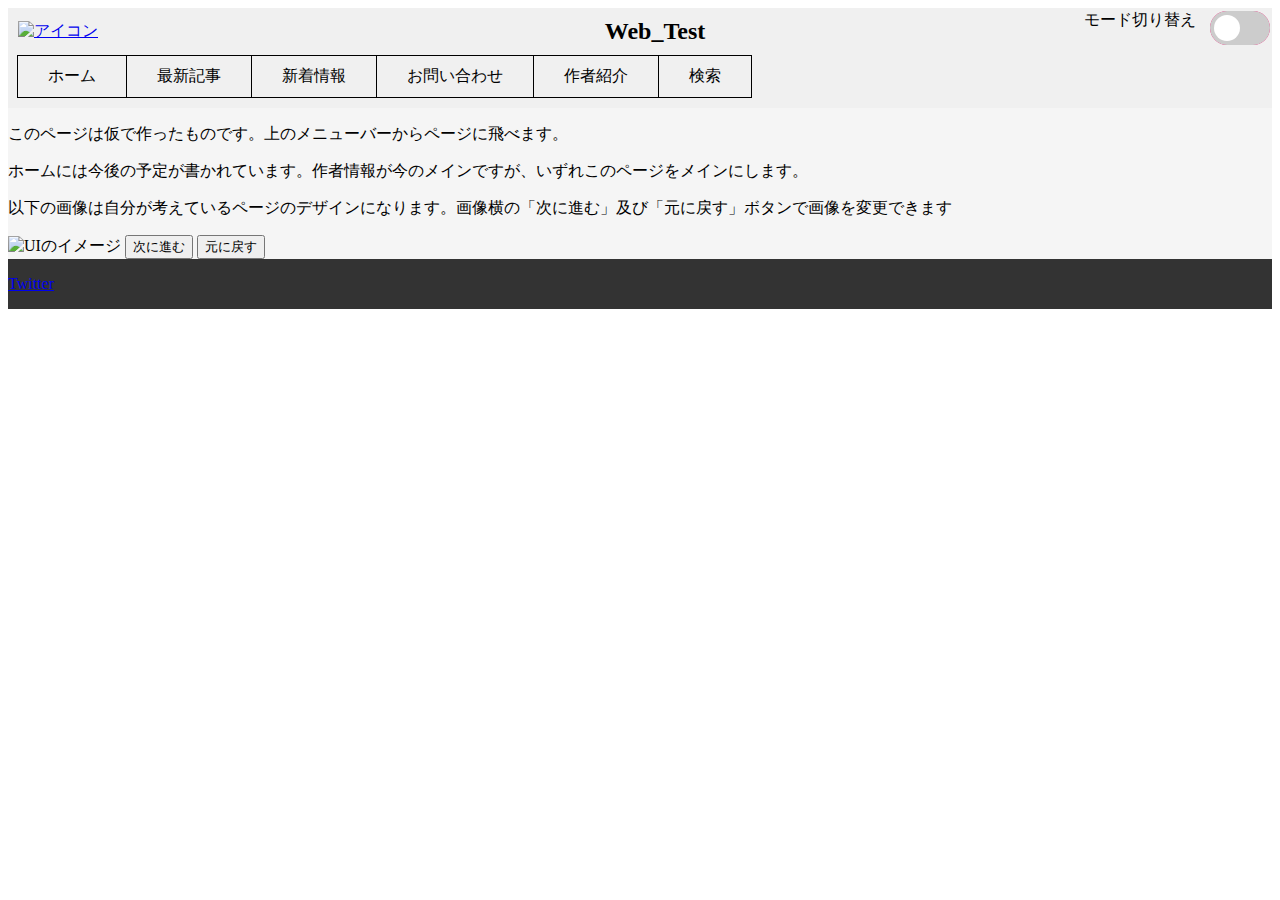
==== tategase/main/index.html @ ea72dccb "test_6" ====
<!DOCTYPE html>
<html lang="ja">
    <head>
        <meta charset="UTF-8">
        <title>HTML, CSS and JavaScript demo</title>
        <link rel="stylesheet" href="./mystyle.css">
        <link rel="stylesheet" href="./darkmode.css">
        
        <!-- JavaScript -->
        <script src="myjs.js"></script>
        <script src="darkmode.js"></script>
    </head>
    <body>
        <header class="header">
            <div class="header-inner">
                <a href="#">
                    <img src="https://cdn.icon-icons.com/icons2/3377/PNG/512/t_letter_icon_212312.png" alt="アイコン" class="header-icon">
                </a>
                <div class="header-title">Web_Test</div>
                <div class="header-controls">
                    <div class="dark-mode-switch">
                        <span class="dark-mode-text">モード切り替え</span>
                        <label class="switch">
                            <input type="checkbox" id="mode">
                            <span class="slider round"></span>
                        </label>
                    </div>
                </div>
            </div>
            <nav>
                <ul class="nav">
                    <li><a href="/tategase/home/home.html">ホーム</a></li>
                    <li><a href="#">最新記事</a></li>
                    <li><a href="#">新着情報</a></li>
                    <li><a href="#">お問い合わせ</a></li>
                    <li><a href="/tategase/author/tategase.html">作者紹介</a></li>
                    <li><a href="/tategase/search/search.html">検索</a></li>
                </ul>
            </nav>
        </header>
    <main>
        <p>このページは仮で作ったものです。上のメニューバーからページに飛べます。</p>
        <p>ホームには今後の予定が書かれています。作者情報が今のメインですが、いずれこのページをメインにします。</p>
        <p>以下の画像は自分が考えているページのデザインになります。画像横の「次に進む」及び「元に戻す」ボタンで画像を変更できます</p>
        <img src="tategase/image/room_art_1.jpg" id="ui" alt="UIのイメージ" class="ui-image" width="200px" >
        <input type="button" value="次に進む" onclick="imagechange3();">
        <input type="button" value="元に戻す" onclick="imagechange4();">
    </main>
    <footer>
        <div class="social-links">
            <a href="https://twitter.com/tategase" target="_blank" rel="noopener noreferrer" class="social-icon twitter-icon">Twitter</a>
            <!-- <a href=# class="social-icon line-icon">LINE</a> -->
            <!-- 他のSNSアイコンも同様に追加 -->
        </div>
    </footer>
</body>
</html>
---- tategase/main/mystyle.css ----
@charset "UTF-8";
body {
  background-color: #f5f5f5;
}

header {
  background-color: #add8e6;
}

.content {
  padding: 20px;
}

#editor, #preview {
  width: 100%;
  height: 200px;
}

#preview {
  border: 1px solid #000;
}

.header {
  background-color: #f0f0f0;
  color: black;
  padding: 10px;
  display: flex;
  flex-direction: column;
  align-items: flex-start;
}
.header-inner {
  width: 100%;
  display: flex;
  justify-content: space-between;
  align-items: center;
  margin-bottom: 10px;
}
.header-controls, .header-icon {
  width: 50px;
  margin-right: 10px;
}
.header-title {
  font-size: 24px;
  font-weight: bold;
}

/* フッタースタイル */
footer {
  background-color: #333;
  color: white;
  text-align: left;
  padding: 1em 0;
}

.nav {
  list-style: none;
  margin: 0;
  padding: 0;
  display: flex;
}
.nav li {
  padding: 10px 30px;
  display: inline-block;
  margin-left: -1px;
  transition: background-color 0.2s;
  border: 1px solid black;
}
.nav li:hover {
  background-color: grey;
}
.nav li a {
  text-decoration: none;
  color: black;
  display: block;
}

[data-theme=dark] {
  background-color: #333;
  color: white;
}
[data-theme=dark] .nav li {
  border-color: #555;
}
[data-theme=dark] .nav li a {
  color: black;
}
[data-theme=dark] .nav li:hover {
  background-color: #555;
}

.dark-mode-switch {
  position: absolute;
  right: 10px;
  top: 10px;
}

.dark-mode-text {
  margin-right: 10px;
  font-size: 16px;
}

.switch {
  position: relative;
  display: inline-block;
  width: 60px;
  height: 34px;
}
.switch input {
  opacity: 0;
  width: 0;
  height: 0;
}
.switch .slider {
  position: absolute;
  cursor: pointer;
  top: 0;
  left: 0;
  right: 0;
  bottom: 0;
  background-color: #CCC;
  transition: 0.4s;
}
.switch .slider:before {
  position: absolute;
  content: "";
  height: 26px;
  width: 26px;
  left: 4px;
  bottom: 4px;
  background-color: white;
  transition: 0.4s;
}
.switch input:checked + .slider {
  background-color: #2196F3;
}
.switch input:focus + .slider {
  box-shadow: 0 0 1px #2196F3;
}
.switch input:checked + .slider:before {
  transform: translateX(26px);
}
.switch .slider.round {
  border-radius: 34px;
}
.switch .slider.round:before {
  border-radius: 50%;
}/*# sourceMappingURL=mystyle.css.map */
---- tategase/main/darkmode.css ----
html {
  width: 100%;
  height: 100vh;
  display: flex;
  flex-direction: column;
  background: var(--lightBg);
  --lightBtn: #FE016C;
  --lightBg: #fff;
  --lightColor: #232323;
}

html[data-theme=dark] {
  background: var(--lightBg);
  --lightBtn: #FFBD07;
  --lightBg: #232323;
  --lightColor: #fff;
}

html.transition,
html.transition *,
html.transition *:before,
html.transition *:after {
  transition: cubic-bezier(0.68, -0.55, 0.27, 1.55) 420ms !important;
  transition-delay: 0 !important;
}

input[type=checkbox] {
  height: 0;
  width: 0;
  visibility: hidden;
}

label {
  cursor: pointer;
  text-indent: -9999px;
  width: 55px;
  height: 30px;
  background: var(--lightBtn);
  margin: 0 auto;
  display: flex;
  justify-content: center;
  align-items: center;
  border-radius: 100px;
  position: relative;
}

label:after {
  content: "";
  width: 20px;
  height: 20px;
  border-radius: 50%;
  position: absolute;
  top: 5px;
  left: 4px;
  transition: cubic-bezier(0.68, -0.55, 0.27, 1.55) 320ms;
}

input:checked + label {
  background: #FFBD07;
}

input:checked + label:after {
  left: calc(100% - 5px);
  transform: translateX(-100%);
}
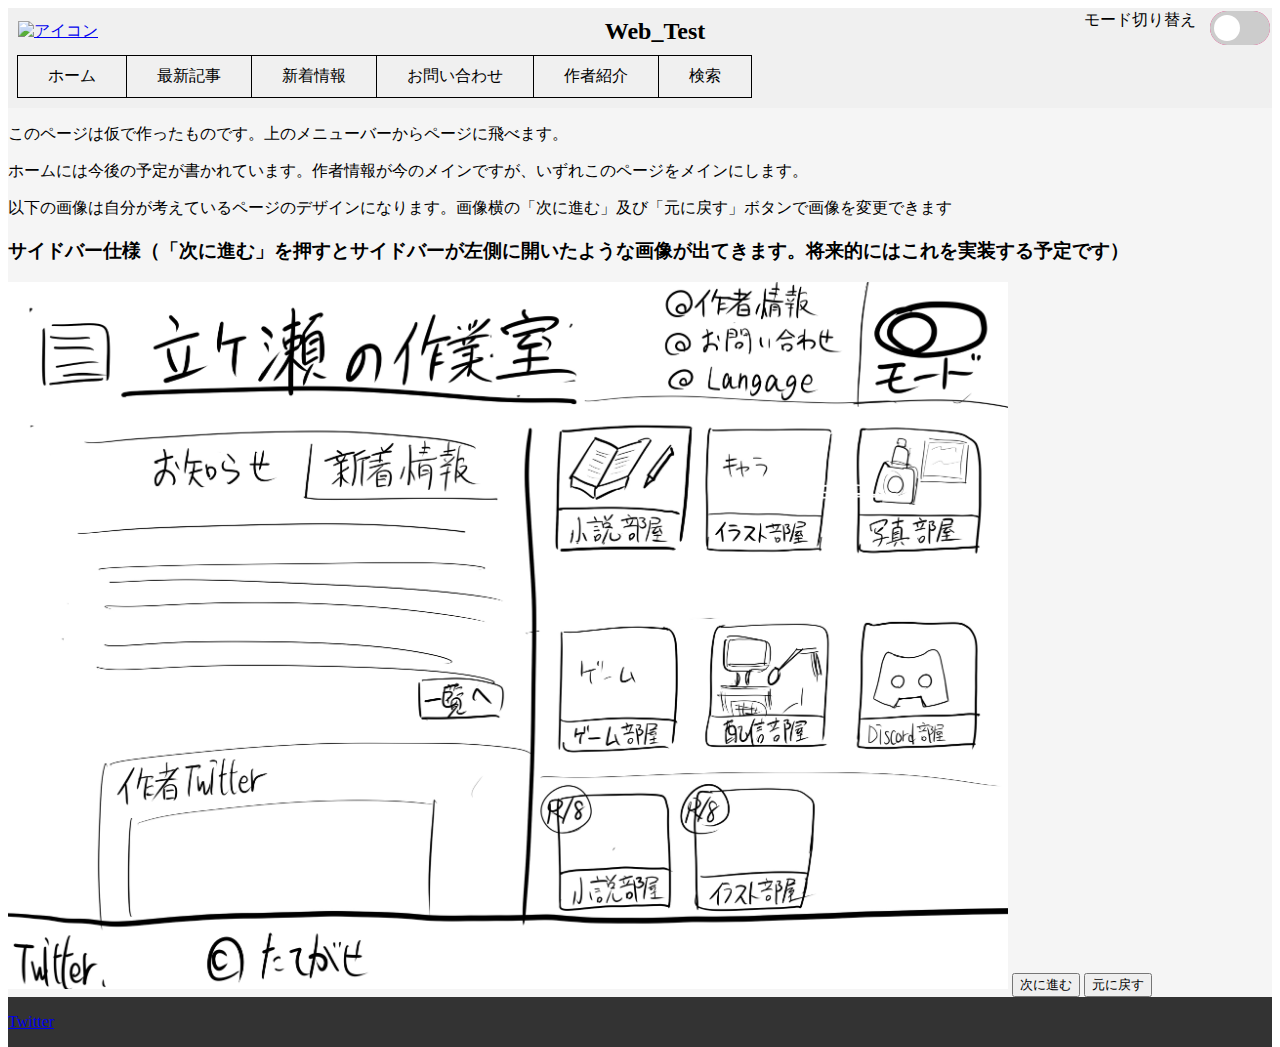
==== commit cce1861a: "test_8" ====
--- a/tategase/main/index.html
+++ b/tategase/main/index.html
@@ -3,8 +3,8 @@
     <head>
         <meta charset="UTF-8">
         <title>HTML, CSS and JavaScript demo</title>
-        <link rel="stylesheet" href="./mystyle.css">
-        <link rel="stylesheet" href="./darkmode.css">
+        <link rel="stylesheet" href="mystyle.css">
+        <link rel="stylesheet" href="darkmode.css">
         
         <!-- JavaScript -->
         <script src="myjs.js"></script>
@@ -29,12 +29,12 @@
             </div>
             <nav>
                 <ul class="nav">
-                    <li><a href="/tategase/home/home.html">ホーム</a></li>
+                    <li><a href="../home/home.html">ホーム</a></li>
                     <li><a href="#">最新記事</a></li>
                     <li><a href="#">新着情報</a></li>
                     <li><a href="#">お問い合わせ</a></li>
-                    <li><a href="/tategase/author/tategase.html">作者紹介</a></li>
-                    <li><a href="/tategase/search/search.html">検索</a></li>
+                    <li><a href="../author/tategase.html">作者紹介</a></li>
+                    <li><a href="../search/search.html">検索</a></li>
                 </ul>
             </nav>
         </header>
@@ -42,9 +42,10 @@
         <p>このページは仮で作ったものです。上のメニューバーからページに飛べます。</p>
         <p>ホームには今後の予定が書かれています。作者情報が今のメインですが、いずれこのページをメインにします。</p>
         <p>以下の画像は自分が考えているページのデザインになります。画像横の「次に進む」及び「元に戻す」ボタンで画像を変更できます</p>
-        <img src="tategase/image/room_art_1.jpg" id="ui" alt="UIのイメージ" class="ui-image" width="200px" >
-        <input type="button" value="次に進む" onclick="imagechange3();">
-        <input type="button" value="元に戻す" onclick="imagechange4();">
+        <h3><p>サイドバー仕様（「次に進む」を押すとサイドバーが左側に開いたような画像が出てきます。将来的にはこれを実装する予定です）</p></h3>
+        <img src="../image/roomart_1.jpg" id="ui" alt="UIのイメージ" class="ui-image" width="1000px" >
+        <input type="button" value="次に進む" onclick="imagechange1();">
+        <input type="button" value="元に戻す" onclick="imagechange2();">
     </main>
     <footer>
         <div class="social-links">
@@ -54,4 +55,4 @@
         </div>
     </footer>
 </body>
-</html>+</html>
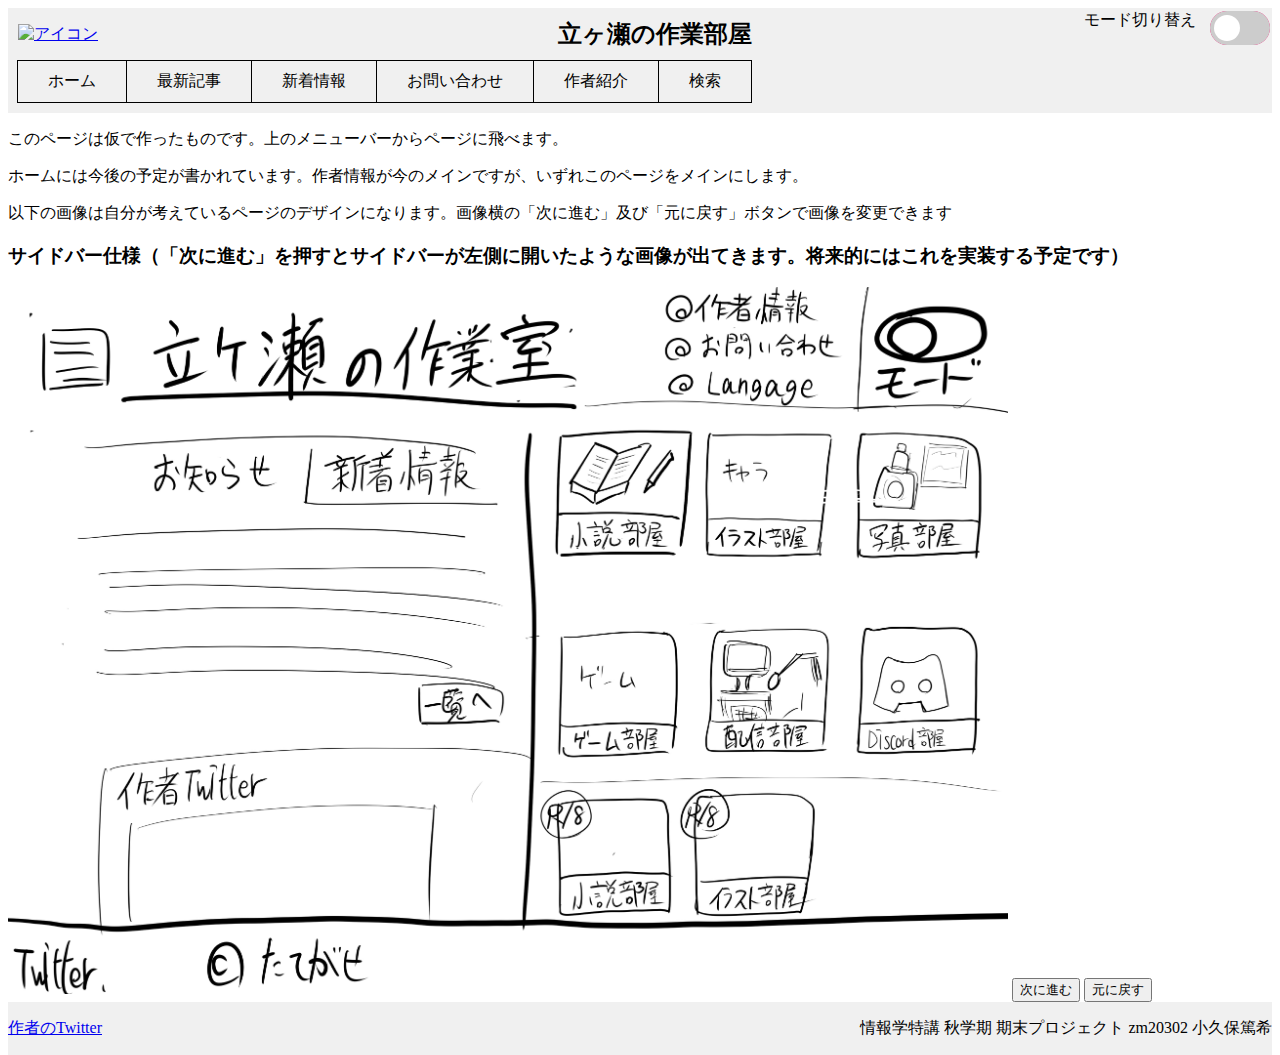
==== commit b71ef883: "test_11" ====
--- a/tategase/main/index.html
+++ b/tategase/main/index.html
@@ -2,7 +2,7 @@
 <html lang="ja">
     <head>
         <meta charset="UTF-8">
-        <title>HTML, CSS and JavaScript demo</title>
+        <title>tategase_Project</title>
         <link rel="stylesheet" href="mystyle.css">
         <link rel="stylesheet" href="darkmode.css">
         
@@ -16,7 +16,7 @@
                 <a href="#">
                     <img src="https://cdn.icon-icons.com/icons2/3377/PNG/512/t_letter_icon_212312.png" alt="アイコン" class="header-icon">
                 </a>
-                <div class="header-title">Web_Test</div>
+                <div class="header-title">立ヶ瀬の作業部屋</div>
                 <div class="header-controls">
                     <div class="dark-mode-switch">
                         <span class="dark-mode-text">モード切り替え</span>
@@ -34,7 +34,7 @@
                     <li><a href="#">新着情報</a></li>
                     <li><a href="#">お問い合わせ</a></li>
                     <li><a href="../author/tategase.html">作者紹介</a></li>
-                    <li><a href="../search/search.html">検索</a></li>
+                    <li><a href="#">検索</a></li>
                 </ul>
             </nav>
         </header>
@@ -49,9 +49,12 @@
     </main>
     <footer>
         <div class="social-links">
-            <a href="https://twitter.com/tategase" target="_blank" rel="noopener noreferrer" class="social-icon twitter-icon">Twitter</a>
+            <a href="https://twitter.com/tategase" target="_blank" rel="noopener noreferrer" class="social-icon twitter-icon">作者のTwitter</a>
             <!-- <a href=# class="social-icon line-icon">LINE</a> -->
             <!-- 他のSNSアイコンも同様に追加 -->
+        </div>
+        <div class="footer-text">
+            <p>情報学特講 秋学期 期末プロジェクト zm20302 小久保篤希</p>
         </div>
     </footer>
 </body>
--- a/tategase/main/mystyle.css
+++ b/tategase/main/mystyle.css
@@ -1,8 +1,4 @@
 @charset "UTF-8";
-body {
-  background-color: #f5f5f5;
-}
-
 header {
   background-color: #add8e6;
 }
@@ -11,7 +7,8 @@
   padding: 20px;
 }
 
-#editor, #preview {
+#editor,
+#preview {
   width: 100%;
   height: 200px;
 }
@@ -46,10 +43,16 @@
 
 /* フッタースタイル */
 footer {
-  background-color: #333;
-  color: white;
+  background-color: #f0f0f0;
+  color: black;
   text-align: left;
   padding: 1em 0;
+  display: flex;
+  justify-content: space-between;
+}
+footer .footer-text > p {
+  padding: 0;
+  margin: 0;
 }
 
 .nav {
@@ -62,7 +65,7 @@
   padding: 10px 30px;
   display: inline-block;
   margin-left: -1px;
-  transition: background-color 0.2s;
+  transition: background-color 320ms;
   border: 1px solid black;
 }
 .nav li:hover {
@@ -78,11 +81,33 @@
   background-color: #333;
   color: white;
 }
+[data-theme=dark] body {
+  background-color: #333;
+}
+[data-theme=dark] header {
+  background-color: #444;
+}
+[data-theme=dark] .header {
+  background-color: #444;
+  color: white;
+}
+[data-theme=dark] .content {
+  background-color: #333;
+  color: white;
+}
+[data-theme=dark] footer {
+  background-color: #222;
+  color: white;
+}
+[data-theme=dark] main {
+  background-color: #333;
+  color: white;
+}
 [data-theme=dark] .nav li {
   border-color: #555;
 }
 [data-theme=dark] .nav li a {
-  color: black;
+  color: white;
 }
 [data-theme=dark] .nav li:hover {
   background-color: #555;
--- a/tategase/main/darkmode.css
+++ b/tategase/main/darkmode.css
@@ -20,7 +20,7 @@
 html.transition *,
 html.transition *:before,
 html.transition *:after {
-  transition: cubic-bezier(0.68, -0.55, 0.27, 1.55) 420ms !important;
+  transition: cubic-bezier(0.68, -0.55, 0.27, 1.55) 320ms !important;
   transition-delay: 0 !important;
 }
 
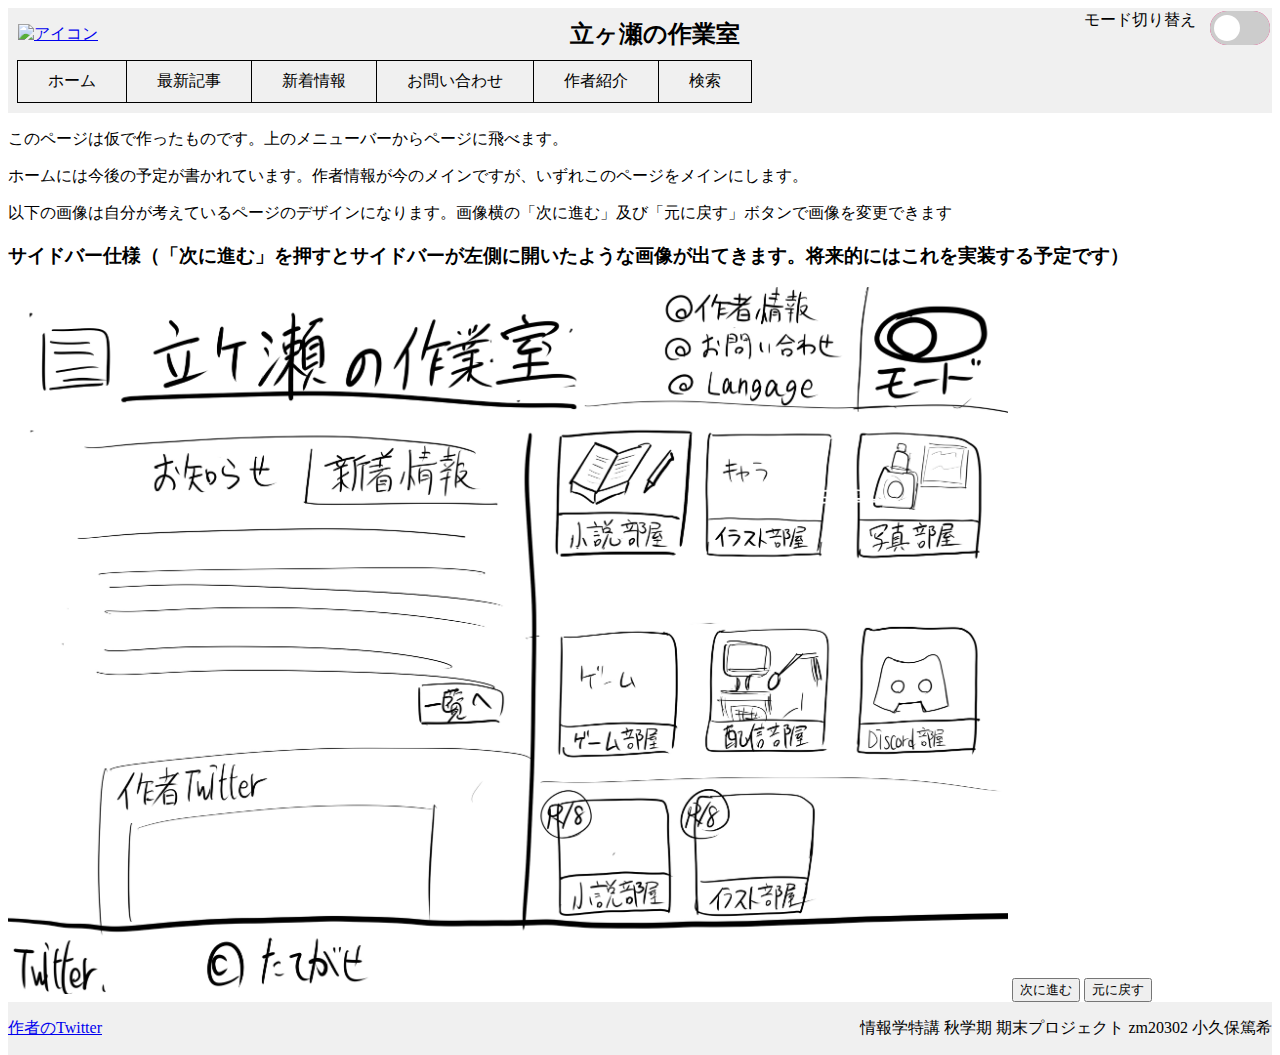
==== commit 9023ceb2: "test_12" ====
--- a/tategase/main/index.html
+++ b/tategase/main/index.html
@@ -16,7 +16,7 @@
                 <a href="#">
                     <img src="https://cdn.icon-icons.com/icons2/3377/PNG/512/t_letter_icon_212312.png" alt="アイコン" class="header-icon">
                 </a>
-                <div class="header-title">立ヶ瀬の作業部屋</div>
+                <div class="header-title">立ヶ瀬の作業室</div>
                 <div class="header-controls">
                     <div class="dark-mode-switch">
                         <span class="dark-mode-text">モード切り替え</span>
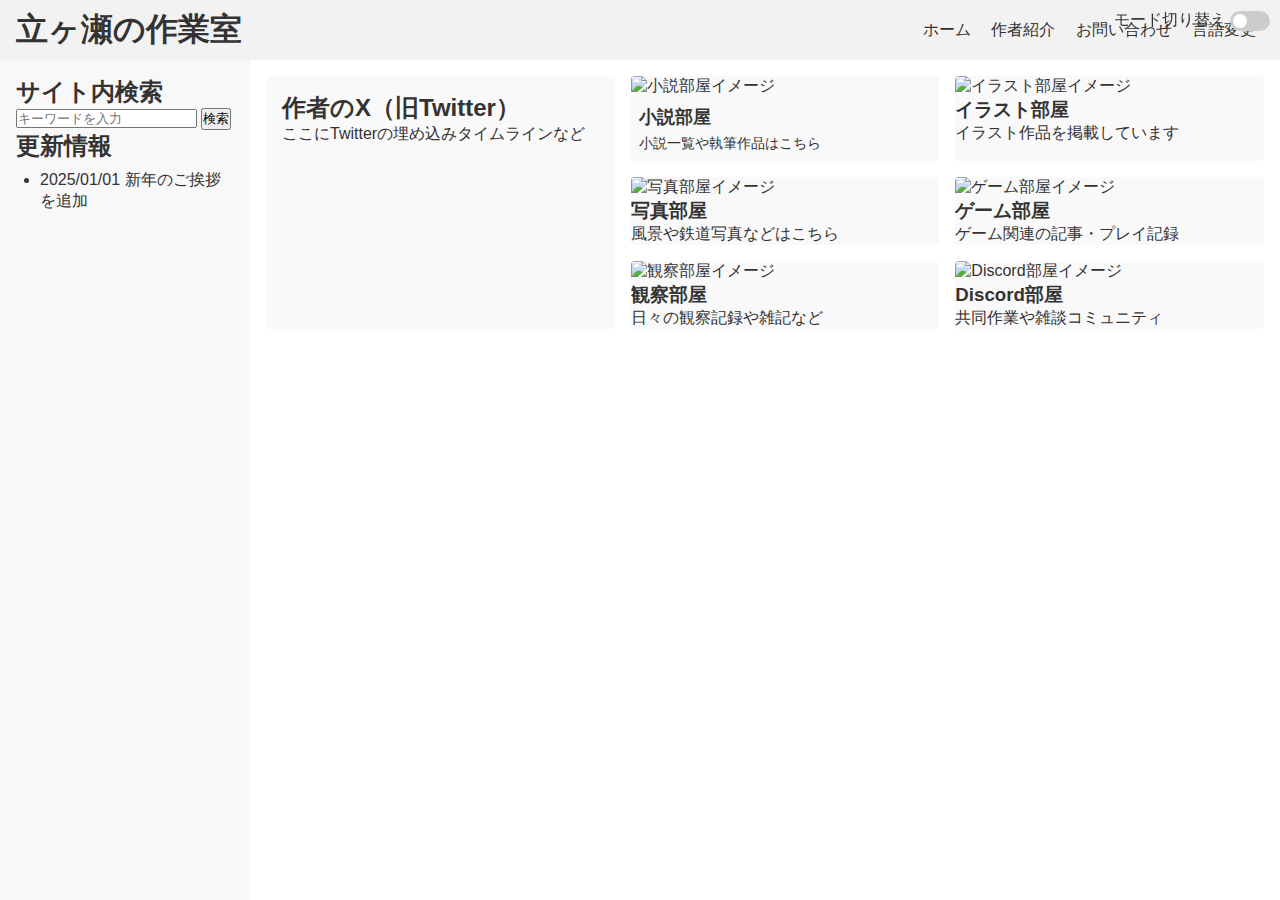
==== commit 8628352e: "test_30" ====
--- a/tategase/main/index.html
+++ b/tategase/main/index.html
@@ -2,60 +2,125 @@
 <html lang="ja">
     <head>
         <meta charset="UTF-8">
-        <title>tategase_Project</title>
+        <title>立ヶ瀬の作業室</title>
         <link rel="stylesheet" href="mystyle.css">
-        <link rel="stylesheet" href="darkmode.css">
-        
-        <!-- JavaScript -->
         <script src="myjs.js"></script>
-        <script src="darkmode.js"></script>
     </head>
     <body>
+
+    <!-- ダークモード切り替えスイッチ -->
+    <div class="theme-toggle">
+        <span class="theme-toggle-text">モード切り替え</span>
+        <label class="switch">
+            <input type="checkbox" id="darkModeSwitch">
+            <span class="slider round"></span>
+        </label>
+    </div>
+
+        <!-- タイトルバー（ヘッダー） -->
         <header class="header">
-            <div class="header-inner">
-                <a href="#">
-                    <img src="https://cdn.icon-icons.com/icons2/3377/PNG/512/t_letter_icon_212312.png" alt="アイコン" class="header-icon">
-                </a>
-                <div class="header-title">立ヶ瀬の作業室</div>
-                <div class="header-controls">
-                    <div class="dark-mode-switch">
-                        <span class="dark-mode-text">モード切り替え</span>
-                        <label class="switch">
-                            <input type="checkbox" id="mode">
-                            <span class="slider round"></span>
-                        </label>
-                    </div>
-                </div>
+            <div class="header_title">
+                <button class="sidebar-toggle" id="sidebarToggle">≡</button>
+                <!-- サイドバーメニューを開閉するトグルボタン(スマホ対応など) -->
+                <h1>立ヶ瀬の作業室</h1>
             </div>
             <nav>
-                <ul class="nav">
-                    <li><a href="../home/home.html">ホーム</a></li>
-                    <li><a href="#">最新記事</a></li>
-                    <li><a href="#">新着情報</a></li>
-                    <li><a href="#">お問い合わせ</a></li>
-                    <li><a href="../author/tategase.html">作者紹介</a></li>
-                    <li><a href="#">検索</a></li>
+                <ul class="header_nav">
+                    <a href="../home/home.html">ホーム</a>
+                    <a href="../author/tategase.html">作者紹介</a>
+                    <a href="#">お問い合わせ</a>
+                    <a href="#">言語変更</a>
                 </ul>
             </nav>
         </header>
-    <main>
-        <p>このページは仮で作ったものです。上のメニューバーからページに飛べます。</p>
-        <p>ホームには今後の予定が書かれています。作者情報が今のメインですが、いずれこのページをメインにします。</p>
-        <p>以下の画像は自分が考えているページのデザインになります。画像横の「次に進む」及び「元に戻す」ボタンで画像を変更できます</p>
-        <h3><p>サイドバー仕様（「次に進む」を押すとサイドバーが左側に開いたような画像が出てきます。将来的にはこれを実装する予定です）</p></h3>
-        <img src="../image/roomart_1.jpg" id="ui" alt="UIのイメージ" class="ui-image" width="1000px" >
-        <input type="button" value="次に進む" onclick="imagechange1();">
-        <input type="button" value="元に戻す" onclick="imagechange2();">
-    </main>
+
+        <!-- サイドバー -->
+        <aside class="sidebar" id="sidebar">
+            <div class="sideber_search">
+                <h2>サイト内検索</h2>
+                <input type="text" id="searchInput" placeholder="キーワードを入力">
+                <button id="searchBtn">検索</button>
+            </div>
+
+            <div class="sidebar_updates">
+                <h2>更新情報</h2>
+                <ul id="updateList">
+                    <!-- 例：最新記事など。手動またはJSで動的に入れる -->
+                    <li>2025/01/01 新年のご挨拶を追加</li>
+                </ul>
+            </div>
+        </aside>
+
+        <!--メインコンテンツ-->
+        <main class ="main">
+            <!-- 左側にX(旧Twitter)埋め込みや作者の情報を載せるスペースを想定-->
+            <section class="main_left">
+                <h2>作者のX（旧Twitter）</h2>
+                <!-- Twitterウィジェットを埋め込みたい場合は公式コード貼り付け -->
+                <div class="twitter-widget">
+                    <!-- Twitter公式の埋め込み用スクリプトなどを入れるイメージ -->
+                    <p>ここにTwitterの埋め込みタイムラインなど</p>
+                </div>
+            </section>
+
+            <!-- 右側に各部屋へのリンクカードを配置 -->
+            <section class="main_right">
+                <div class="room-card">
+                    <img src="#" alt="小説部屋イメージ">
+                    <div class="room-card_text">
+                        <h3>小説部屋</h3>
+                        <p>小説一覧や執筆作品はこちら</p>
+                    </div>
+                </div>
+
+                <div class="room-card">
+                    <img src="#" alt="イラスト部屋イメージ">
+                    <div class="room-card__text">
+                        <h3>イラスト部屋</h3>
+                        <p>イラスト作品を掲載しています</p>
+                    </div>
+                </div>
+
+                <div class="room-card">
+                    <img src="#" alt="写真部屋イメージ">
+                    <div class="room-card__text">
+                        <h3>写真部屋</h3>
+                        <p>風景や鉄道写真などはこちら</p>
+                    </div>
+                </div>
+
+                <!-- 必要に応じてどんどんカード追加 -->
+                <div class="room-card">
+                    <img src="#" alt="ゲーム部屋イメージ">
+                    <div class="room-card__text">
+                        <h3>ゲーム部屋</h3>
+                        <p>ゲーム関連の記事・プレイ記録</p>
+                    </div>
+                </div>
+
+                <div class="room-card">
+                    <img src="#" alt="観察部屋イメージ">
+                    <div class="room-card__text">
+                        <h3>観察部屋</h3>
+                        <p>日々の観察記録や雑記など</p>
+                    </div>
+                </div>
+
+                <div class="room-card">
+                    <img src="#" alt="Discord部屋イメージ">
+                    <div class="room-card__text">
+                        <h3>Discord部屋</h3>
+                        <p>共同作業や雑談コミュニティ</p>
+                    </div>
+                </div>
+            </section>
+        </main>
     <footer>
         <div class="social-links">
             <a href="https://twitter.com/tategase" target="_blank" rel="noopener noreferrer" class="social-icon twitter-icon">作者のTwitter</a>
             <!-- <a href=# class="social-icon line-icon">LINE</a> -->
             <!-- 他のSNSアイコンも同様に追加 -->
         </div>
-        <div class="footer-text">
-            <p>情報学特講 秋学期 期末プロジェクト zm20302 小久保篤希</p>
-        </div>
     </footer>
 </body>
 </html>
--- a/tategase/main/mystyle.css
+++ b/tategase/main/mystyle.css
@@ -1,172 +1,204 @@
-@charset "UTF-8";
-header {
-  background-color: #add8e6;
-}
-
-.content {
-  padding: 20px;
-}
-
-#editor,
-#preview {
-  width: 100%;
-  height: 200px;
-}
-
-#preview {
-  border: 1px solid #000;
-}
-
+/* styles/style_2.css */
+
+/* 全体リセット(お好みでNormalize.cssなど使ってもOK) */
+* {
+    margin: 0;
+    padding: 0;
+    box-sizing: border-box;
+}
+
+/* ライトモードのデフォルト変数 */
+:root {
+    --bg-color: #ffffff;
+    --text-color: #333333;
+    --header-bg-color: #f2f2f2;
+    --sidebar-bg-color: #f8f8f8;
+    --card-bg-color: #f9f9f9;
+}
+
+/* ダークモード用の変数 */
+body.dark-mode {
+    --bg-color: #1a1a1a;
+    --text-color: #f0f0f0;
+    --header-bg-color: #333333;
+    --sidebar-bg-color: #2a2a2a;
+    --card-bg-color: #2c2c2c;
+}
+
+body {
+    background: var(--bg-color);
+    color: var(--text-color);
+    font-family: sans-serif;
+}
+
+/* ダークモードスイッチを右上に配置 */
+.theme-toggle {
+    position: fixed;
+    top:10px;
+    right: 10px;
+}
+
+/* スイッチの見た目 */
+.switch {
+    position: relative;
+    display: inline-block;
+    width: 40px;
+    height: 20px;
+}
+
+.switch input {
+    opacity: 0;
+    width: 0;
+    height: 0;
+}
+
+.slider {
+    position: absolute;
+    cursor: pointer;
+    top: 0; left: 0; right: 0; bottom: 0;
+    background-color: #ccc;
+    transition: .4s;
+    border-radius: 20px;
+}
+
+.slider:before {
+    position: absolute;
+    content: "";
+    height: 14px;
+    width: 14px;
+    left: 3px;
+    bottom: 3px;
+    background-color: white;
+    transition: .4s;
+    border-radius: 50%;
+}
+
+input:checked + .slider {
+    background-color: #666;
+}
+
+input:checked + .slider:before {
+    transform: translateX(20px);
+}
+
+/* ヘッダー */
 .header {
-  background-color: #f0f0f0;
-  color: black;
-  padding: 10px;
-  display: flex;
-  flex-direction: column;
-  align-items: flex-start;
-}
-.header-inner {
-  width: 100%;
-  display: flex;
-  justify-content: space-between;
-  align-items: center;
-  margin-bottom: 10px;
-}
-.header-controls, .header-icon {
-  width: 50px;
-  margin-right: 10px;
-}
+    display: flex;
+    justify-content: space-between;
+    align-items: center;
+    background-color: var(--header-bg-color);
+    padding: 0 1rem;
+    height: 60px;
+}
+
 .header-title {
-  font-size: 24px;
-  font-weight: bold;
-}
-
-/* フッタースタイル */
-footer {
-  background-color: #f0f0f0;
-  color: black;
-  text-align: left;
-  padding: 1em 0;
-  display: flex;
-  justify-content: space-between;
-}
-footer .footer-text > p {
-  padding: 0;
-  margin: 0;
-}
-
-.nav {
-  list-style: none;
-  margin: 0;
-  padding: 0;
-  display: flex;
-}
-.nav li {
-  padding: 10px 30px;
-  display: inline-block;
-  margin-left: -1px;
-  transition: background-color 320ms;
-  border: 1px solid black;
-}
-.nav li:hover {
-  background-color: grey;
-}
-.nav li a {
-  text-decoration: none;
-  color: black;
-  display: block;
-}
-
-[data-theme=dark] {
-  background-color: #333;
-  color: white;
-}
-[data-theme=dark] body {
-  background-color: #333;
-}
-[data-theme=dark] header {
-  background-color: #444;
-}
-[data-theme=dark] .header {
-  background-color: #444;
-  color: white;
-}
-[data-theme=dark] .content {
-  background-color: #333;
-  color: white;
-}
-[data-theme=dark] footer {
-  background-color: #222;
-  color: white;
-}
-[data-theme=dark] main {
-  background-color: #333;
-  color: white;
-}
-[data-theme=dark] .nav li {
-  border-color: #555;
-}
-[data-theme=dark] .nav li a {
-  color: white;
-}
-[data-theme=dark] .nav li:hover {
-  background-color: #555;
-}
-
-.dark-mode-switch {
-  position: absolute;
-  right: 10px;
-  top: 10px;
-}
-
-.dark-mode-text {
-  margin-right: 10px;
-  font-size: 16px;
-}
-
-.switch {
-  position: relative;
-  display: inline-block;
-  width: 60px;
-  height: 34px;
-}
-.switch input {
-  opacity: 0;
-  width: 0;
-  height: 0;
-}
-.switch .slider {
-  position: absolute;
-  cursor: pointer;
-  top: 0;
-  left: 0;
-  right: 0;
-  bottom: 0;
-  background-color: #CCC;
-  transition: 0.4s;
-}
-.switch .slider:before {
-  position: absolute;
-  content: "";
-  height: 26px;
-  width: 26px;
-  left: 4px;
-  bottom: 4px;
-  background-color: white;
-  transition: 0.4s;
-}
-.switch input:checked + .slider {
-  background-color: #2196F3;
-}
-.switch input:focus + .slider {
-  box-shadow: 0 0 1px #2196F3;
-}
-.switch input:checked + .slider:before {
-  transform: translateX(26px);
-}
-.switch .slider.round {
-  border-radius: 34px;
-}
-.switch .slider.round:before {
-  border-radius: 50%;
-}/*# sourceMappingURL=mystyle.css.map */+    margin-left: 0.5rem;
+    font-size: 1.4rem;
+}
+
+.sidebar-toggle {
+    display: none; /* スマホ用などで使う場合はCSSで切り替え */
+}
+
+.header_nav a {
+    margin: 0 0.5rem;
+    color: var(--text-color);
+    text-decoration: none;
+}
+
+/* サイドバー */
+.sidebar {
+    position: fixed;
+    top: 60px; /* ヘッダーの高さ分ずらす */
+    left: 0;
+    width: 250px;
+    height: calc(100% - 60px);
+    background-color: var(--sidebar-bg-color);
+    padding: 1rem;
+    overflow-y: auto;
+}
+
+/* サイドバーのタイトルや要素 */
+.sidebar_search h2,
+.sidebar_updates h2 {
+    margin-bottom: 0.5rem;
+}
+
+.sidebar_search input {
+    width: 100%;
+    padding: 0.3rem;
+    cursor: pointer;
+}
+
+.sidebar_updates ul {
+    list-style: disc;
+    margin-left: 1.5rem;
+    margin-top: 0.5rem;
+}
+
+/* メインコンテンツ */
+.main {
+    margin-left: 250px; /* サイドバーの分ずらす */
+    padding: 1rem;
+    display: flex;
+    gap: 1rem;
+}
+
+.main_left {
+    flex: 1;
+    min-width: 250px;
+    background-color: var(--card-bg-color);
+    padding: 1rem;
+    border-radius: 4px;
+}
+
+.main_right {
+    flex: 2;
+    display: flex;
+    flex-wrap: wrap;
+    gap: 1rem;
+}
+
+/* 各部屋カード */
+.room-card {
+    background-color: var(--card-bg-color);
+    width: calc(50% - 0.5rem); /* 2列になるように */
+    display: flex;
+    flex-direction: column;
+    border-radius: 4px;
+    overflow: hidden;
+}
+
+.room-card img {
+    width: 100%;
+    height: auto;
+}
+
+.room-card_text {
+    padding: 0.5rem;
+}
+
+.room-card_text h3 {
+    margin-bottom: 0.3rem;
+    font-size: 1.1rem;
+}
+
+.room-card_text p {
+    font-size: 0.9rem;
+}
+
+/* レスポンシブ(例: 幅が狭いときにサイドバーを非表示にするとか) */
+@media (max-width: 768px) {
+    .sidebar {
+      display: none; /* 必要に応じてトグル表示 */
+    }
+    .sidebar-toggle {
+        display: inline-block;
+    }
+    .main {
+        margin-left: 0;
+    }
+    .room-card {
+        width: 100%;
+    }
+}